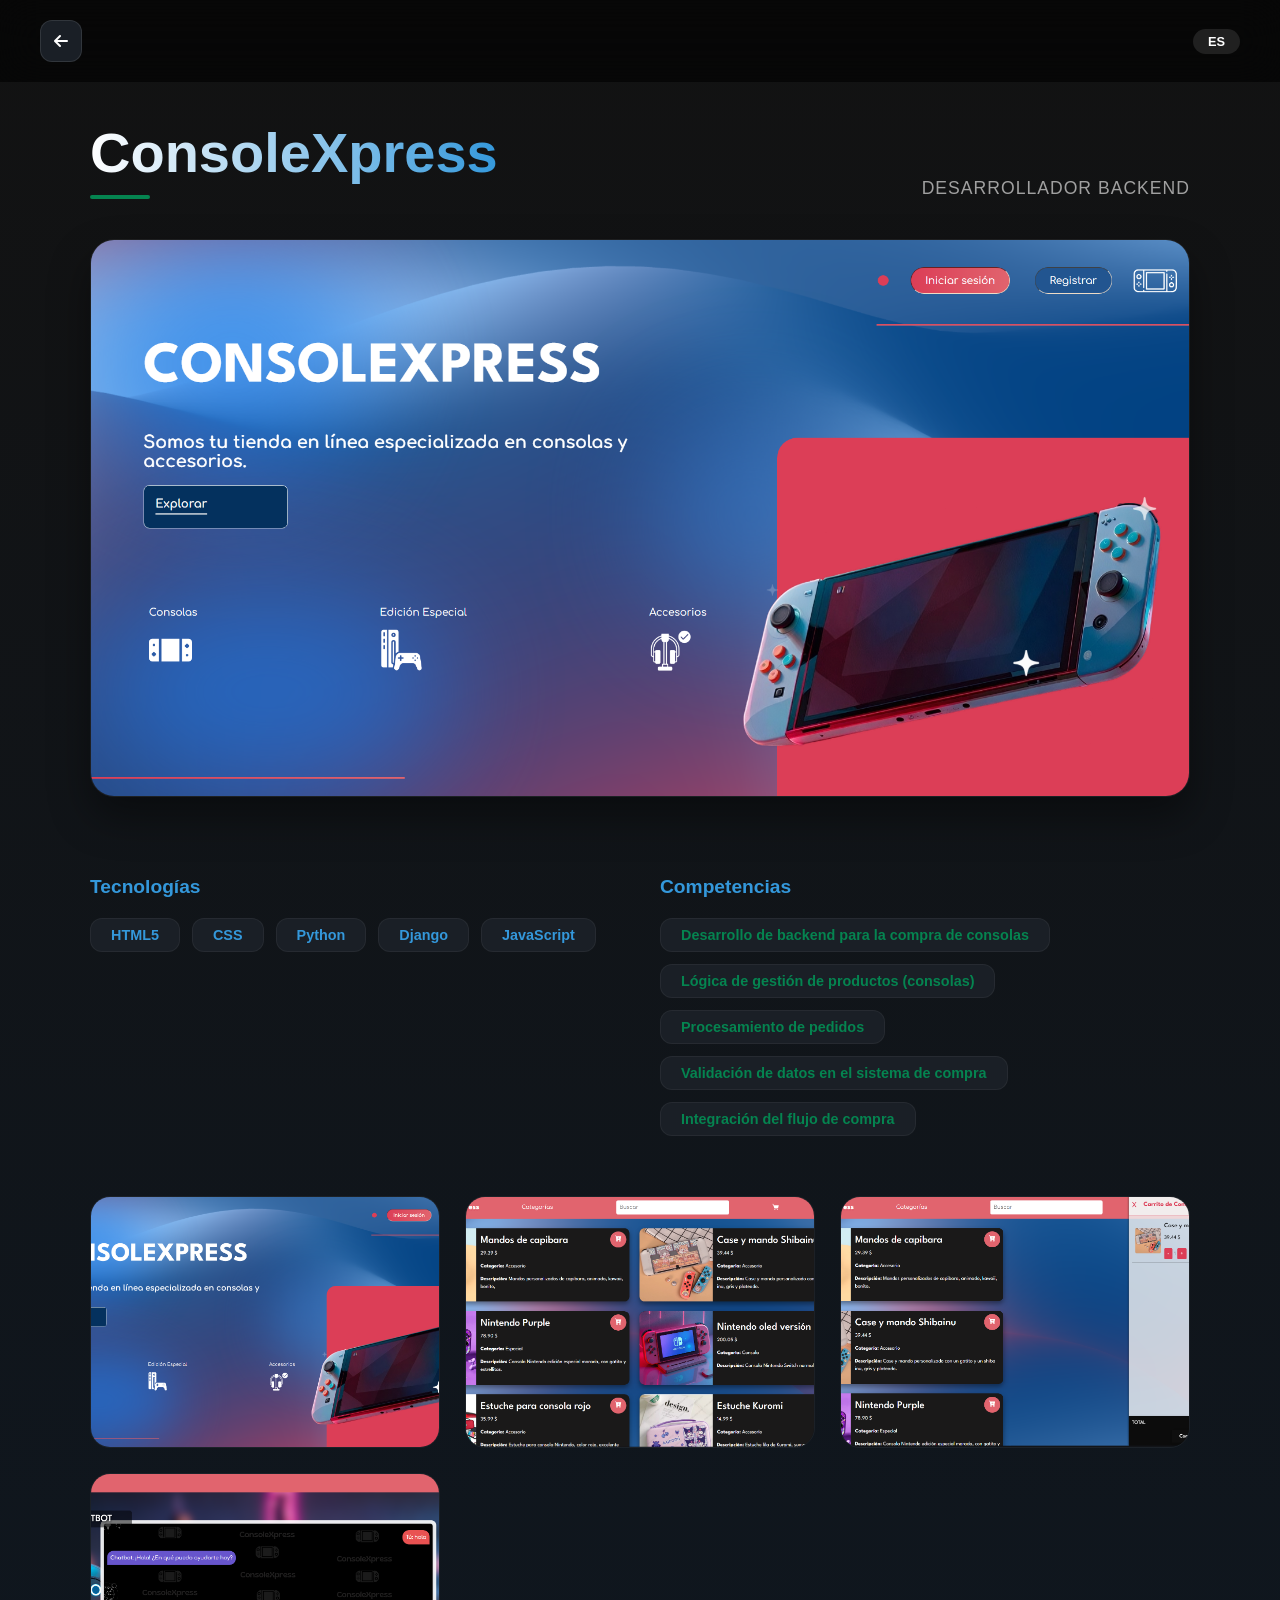
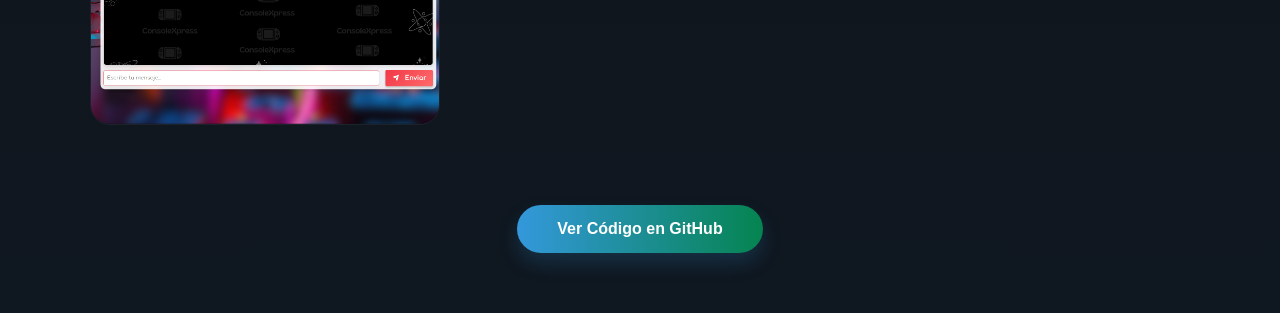
==== proyectos/consolexpress/consolexpress.html @ ab4e5bc3 "Primer commit" ====
<!DOCTYPE html>
<html lang="es">
<head>
    <meta charset="UTF-8">
    <meta name="viewport" content="width=device-width, initial-scale=1.0">
    <title data-es="ConsoleXpress" data-en="ConsoleXpress">ConsoleXpress</title>
    <link rel="stylesheet" href="https://cdnjs.cloudflare.com/ajax/libs/font-awesome/6.0.0/css/all.min.css">
    <link rel="stylesheet" href="/proyectos/estilo-proy.css">
</head>
<body class="dark-theme">

    <header class="navegacion-proyecto">
        <div class="nav-container">
            <a href="../../index.html" class="btn-regresar" title="Volver al portafolio">
                <i class="fas fa-arrow-left"></i>
            </a>
            <div class="logo"><img src="images/logo/logo-verde.svg" alt=""></div>
            <a class="idioma-pill" id="btnIdioma">ES</a>
        </div>
    </header>

    <main class="contenedor-proyecto">
        <header class="proyecto-header">
            <div class="titulo-grupo">
                <h1 class="proyecto-titulo" data-es="ConsoleXpress" data-en="ConsoleXpress">ConsoleXpress</h1>
                <div class="linea-decorativa"></div>
            </div>
            <span class="proyecto-rol" data-es="Desarrollador Backend" data-en="Backend Developer">Backend Developer</span>
        </header>

        <section class="banner-principal">
            <img src="/proyectos/consolexpress/img-portcons.png" alt="Banner Vegánimo" class="img-fluida">
        </section>

        <div class="grid-info">
            <section class="info-seccion">
                <h3 class="subtitulo-proyecto" data-es="Tecnologías" data-en="Technologies">
                    <i class="fas fa-code"></i> Technologies
                </h3>
                <div class="tags-contenedor">
                    <span class="tag">HTML5</span>
                    <span class="tag">CSS</span>
                    <span class="tag">Python</span>
                    <span class="tag">Django</span>
                    <span class="tag">JavaScript</span>
                </div>
            </section>

            <section class="info-seccion">
                <h3 class="subtitulo-proyecto" data-es="Competencias" data-en="Skills">
                    <i class="fas fa-check-circle"></i> Skills
                </h3>
                <div class="tags-contenedor">
                    <span class="tag-alt" data-es="Desarrollo de backend para la compra de consolas" data-en="Backend development for console purchasing">Backend development for console purchasing</span>
                    <span class="tag-alt" data-es="Lógica de gestión de productos (consolas)" data-en="Product management logic (consoles)">Product management logic (consoles)</span>
                    <span class="tag-alt" data-es="Procesamiento de pedidos" data-en="Order processing">Order processing</span>
                    <span class="tag-alt" data-es="Validación de datos en el sistema de compra" data-en="Data validation in the purchasing system">Data validation in the purchasing system</span>
                    <span class="tag-alt" data-es="Integración del flujo de compra" data-en="Purchase flow integration">Purchase flow integration</span>
                </div>
            </section>
        </div>

        <section class="galeria-pruebas">
            <div class="foto-marco"><img src="/proyectos/consolexpress/img-portcons.png" class="img-galeria"></div>
            <div class="foto-marco"><img src="/proyectos/consolexpress/img-pprincipal.png" class="img-galeria"></div>
            <div class="foto-marco"><img src="/proyectos/consolexpress/img-compra.png" class="img-galeria"></div>
            <div class="foto-marco"><img src="/proyectos/consolexpress/img-chatbot.png" class="img-galeria"></div>
        </section>

        <footer class="proyecto-footer">
            <a href="https://github.com/RachellRG29/PrograIII_2024_Semi/tree/ConsoleXpress_Tienda" target="_blank" class="btn-github-premium" data-es="Ver Código en GitHub" data-en="View Code on GitHub">
                <i class="fab fa-github"></i> View Code on GitHub
            </a>
        </footer>
    </main>

    <script src="../../port-idioma.js"></script>
</body>
</html>
---- proyectos/estilo-proy.css ----
:root {
    --primario: #3498DB;
    --secundario: #058450;
    --fondo-oscuro: #0f1720;
    --tarjeta-bg: #1a1f26;
    --texto-principal: #ffffff;
    --texto-secundario: #a0a0a0;
}

body.dark-theme {
    background: linear-gradient(180deg, #121212 0%, var(--fondo-oscuro) 100%);
    font-family: 'Inter', 'Segoe UI', sans-serif;
    color: var(--texto-principal);
    margin: 0;
    padding: 0;
}

/* Navegación Estilo Glassmorphism */
.navegacion-proyecto {
    background-color: rgba(0, 0, 0, 0.6);
    position: fixed;
    width: 100%;
    top: 0;
    z-index: 100;
    padding: 20px 0;
    backdrop-filter: blur(20px);
}

.nav-container {
    max-width: 1200px;
    margin: 0 auto;
    display: flex;
    justify-content: space-between;
    align-items: center;
    padding: 0 20px;
}

.logo{
    margin-left: 20px;
    width: 200px;
    height: auto;
}


.btn-regresar {
    color: white;
    background: var(--tarjeta-bg);
    width: 40px;
    height: 40px;
    display: flex;
    align-items: center;
    justify-content: center;
    border-radius: 12px;
    text-decoration: none;
    transition: 0.3s;
    border: 1px solid rgba(255, 255, 255, 0.1);
}

.btn-regresar:hover {
    background: var(--primario);
    transform: translateX(-5px);
}

.idioma-pill {
    background: rgba(255,255,255,0.1);
    padding: 5px 15px;
    border-radius: 20px;
    cursor: pointer;
    font-size: 0.8rem;
    font-weight: bold;
    transition: 0.3s;
}

.idioma-pill:hover { background: var(--secundario); }

/* Contenedor y Header */
.contenedor-proyecto {
    max-width: 1100px;
    margin: 120px auto 60px;
    padding: 0 20px;
}

.proyecto-header {
    display: flex;
    justify-content: space-between;
    align-items: flex-end;
    margin-bottom: 40px;
}

.proyecto-titulo {
    font-size: 3.5rem;
    margin: 0;
    background: linear-gradient(90deg, #fff, var(--primario));
    -webkit-background-clip: text;
    -webkit-text-fill-color: transparent;
}

.linea-decorativa {
    height: 4px;
    width: 60px;
    background: var(--secundario);
    margin-top: 10px;
    border-radius: 2px;
}

.proyecto-rol {
    color: var(--texto-secundario);
    font-size: 1.1rem;
    letter-spacing: 1px;
    text-transform: uppercase;
}

/* Banner e Imágenes */
.banner-principal {
    border-radius: 24px;
    overflow: hidden;
    box-shadow: 0 20px 40px rgba(0,0,0,0.4);
    margin-bottom: 60px;
    border: 1px solid rgba(255,255,255,0.05);
}

.img-fluida {
    width: 100%;
    display: block;
    transition: transform 0.5s;
}

.banner-principal:hover .img-fluida {
    transform: scale(1.02);
}

/* Grid de Información */
.grid-info {
    display: grid;
    grid-template-columns: 1fr 1fr;
    gap: 40px;
    margin-bottom: 60px;
}

.subtitulo-proyecto {
    font-size: 1.2rem;
    margin-bottom: 20px;
    color: var(--primario);
    display: flex;
    align-items: center;
    gap: 10px;
}

.tags-contenedor {
    display: flex;
    flex-wrap: wrap;
    gap: 12px;
}

.tag, .tag-alt {
    padding: 8px 20px;
    border-radius: 12px;
    font-size: 0.9rem;
    font-weight: 600;
    background: var(--tarjeta-bg);
    border: 1px solid rgba(255,255,255,0.05);
}

.tag { color: var(--primario); }
.tag-alt { color: var(--secundario); }

/* Galería */
.galeria-pruebas {
    display: grid;
    grid-template-columns: repeat(auto-fit, minmax(300px, 1fr));
    gap: 25px;
}

.foto-marco {
    border-radius: 20px;
    overflow: hidden;
    height: 250px;
    border: 1px solid rgba(255,255,255,0.05);
}

.img-galeria {
    width: 100%;
    height: 100%;
    object-fit: cover;
}

/* Footer Botón GitHub */
.proyecto-footer {
    text-align: center;
    margin-top: 80px;
}

.btn-github-premium {
    padding: 15px 40px;
    border-radius: 50px;
    background: linear-gradient(90deg, var(--primario), var(--secundario));
    color: white;
    text-decoration: none;
    font-weight: bold;
    display: inline-flex;
    align-items: center;
    gap: 10px;
    transition: 0.3s;
    box-shadow: 0 10px 20px rgba(52, 152, 219, 0.2);
}

.btn-github-premium:hover {
    transform: translateY(-3px);
    box-shadow: 0 15px 30px rgba(5, 132, 80, 0.3);
}

/* Responsive */
@media (max-width: 768px) {
    .proyecto-titulo { font-size: 2.5rem; }
    .proyecto-header { flex-direction: column; align-items: flex-start; gap: 15px; }
    .grid-info { grid-template-columns: 1fr; }
}
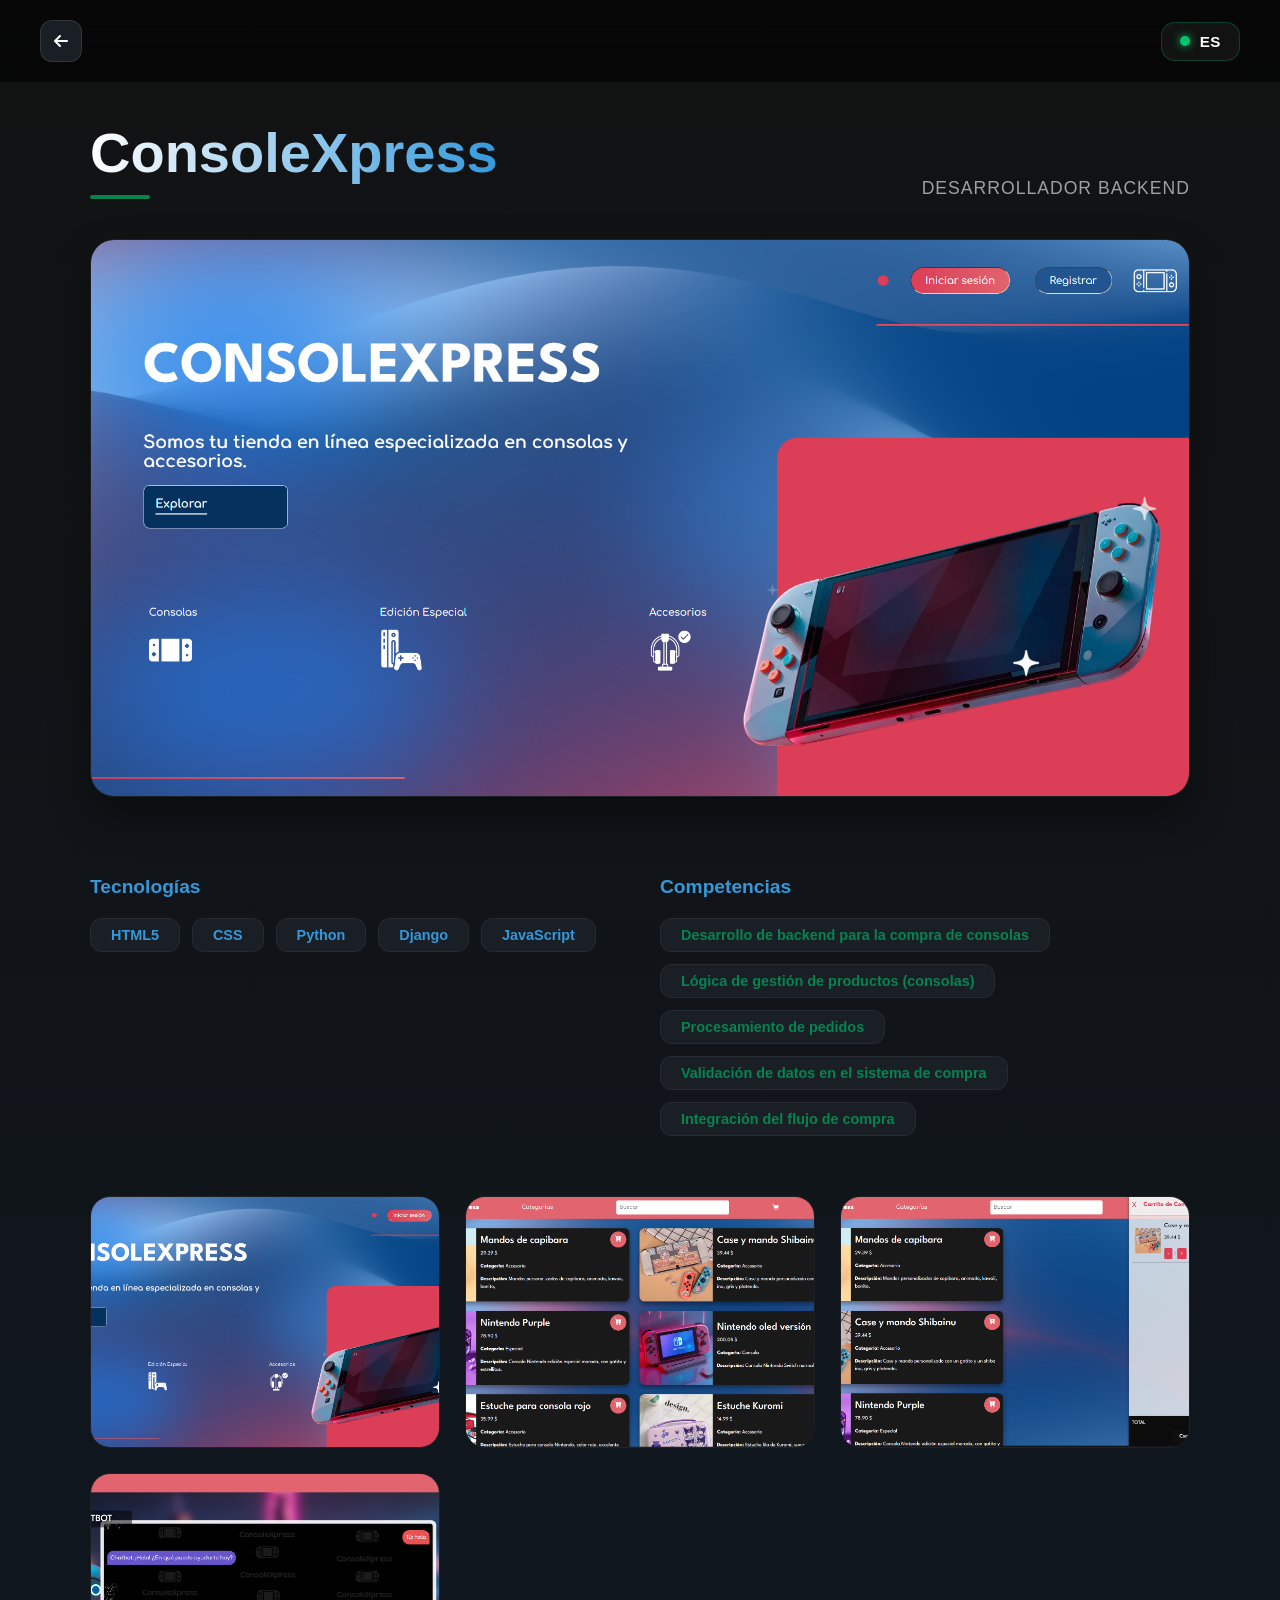
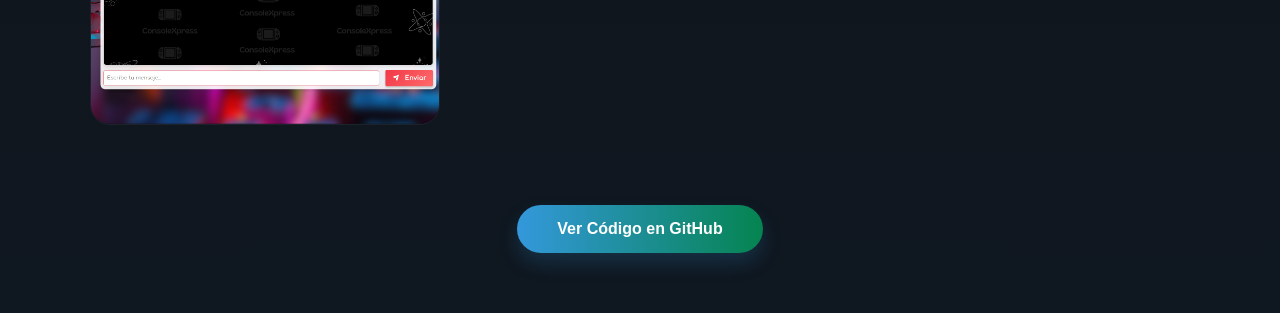
==== commit 26f9f001: "Portafolio en local agreado cada apartado, falta agregar la informacion de testimonios" ====
--- a/proyectos/consolexpress/consolexpress.html
+++ b/proyectos/consolexpress/consolexpress.html
@@ -1,79 +1,163 @@
-<!DOCTYPE html>
+<!doctype html>
 <html lang="es">
-<head>
-    <meta charset="UTF-8">
-    <meta name="viewport" content="width=device-width, initial-scale=1.0">
+  <head>
+    <meta charset="UTF-8" />
+    <meta name="viewport" content="width=device-width, initial-scale=1.0" />
     <title data-es="ConsoleXpress" data-en="ConsoleXpress">ConsoleXpress</title>
-    <link rel="stylesheet" href="https://cdnjs.cloudflare.com/ajax/libs/font-awesome/6.0.0/css/all.min.css">
-    <link rel="stylesheet" href="/proyectos/estilo-proy.css">
-</head>
-<body class="dark-theme">
-
+    <link
+      rel="stylesheet"
+      href="https://cdnjs.cloudflare.com/ajax/libs/font-awesome/6.0.0/css/all.min.css"
+    />
+    <link rel="stylesheet" href="/proyectos/estilo-proy.css" />
+  </head>
+  <body class="dark-theme">
     <header class="navegacion-proyecto">
-        <div class="nav-container">
-            <a href="../../index.html" class="btn-regresar" title="Volver al portafolio">
-                <i class="fas fa-arrow-left"></i>
-            </a>
-            <div class="logo"><img src="images/logo/logo-verde.svg" alt=""></div>
-            <a class="idioma-pill" id="btnIdioma">ES</a>
-        </div>
+      <div class="nav-container">
+        <a
+          href="../../index.html"
+          class="btn-regresar"
+          title="Volver al portafolio"
+        >
+          <i class="fas fa-arrow-left"></i>
+        </a>
+        <div class="logo"><img src="images/logo/logo-verde.svg" alt="" /></div>
+        <!-- boton idioma -->
+        <a class="idioma-pill" id="btnIdioma">
+          <span class="estado-indicador"></span>
+          <span class="idioma-text">ES</span>
+        </a>
+      </div>
     </header>
 
     <main class="contenedor-proyecto">
-        <header class="proyecto-header">
-            <div class="titulo-grupo">
-                <h1 class="proyecto-titulo" data-es="ConsoleXpress" data-en="ConsoleXpress">ConsoleXpress</h1>
-                <div class="linea-decorativa"></div>
-            </div>
-            <span class="proyecto-rol" data-es="Desarrollador Backend" data-en="Backend Developer">Backend Developer</span>
-        </header>
+      <header class="proyecto-header">
+        <div class="titulo-grupo">
+          <h1
+            class="proyecto-titulo"
+            data-es="ConsoleXpress"
+            data-en="ConsoleXpress"
+          >
+            ConsoleXpress
+          </h1>
+          <div class="linea-decorativa"></div>
+        </div>
+        <span
+          class="proyecto-rol"
+          data-es="Desarrollador Backend"
+          data-en="Backend Developer"
+          >Backend Developer</span
+        >
+      </header>
 
-        <section class="banner-principal">
-            <img src="/proyectos/consolexpress/img-portcons.png" alt="Banner Vegánimo" class="img-fluida">
+      <section class="banner-principal">
+        <img
+          src="/proyectos/consolexpress/img-portcons.png"
+          alt="Banner Vegánimo"
+          class="img-fluida"
+        />
+      </section>
+
+      <div class="grid-info">
+        <section class="info-seccion">
+          <h3
+            class="subtitulo-proyecto"
+            data-es="Tecnologías"
+            data-en="Technologies"
+          >
+            <i class="fas fa-code"></i> Technologies
+          </h3>
+          <div class="tags-contenedor">
+            <span class="tag">HTML5</span>
+            <span class="tag">CSS</span>
+            <span class="tag">Python</span>
+            <span class="tag">Django</span>
+            <span class="tag">JavaScript</span>
+          </div>
         </section>
 
-        <div class="grid-info">
-            <section class="info-seccion">
-                <h3 class="subtitulo-proyecto" data-es="Tecnologías" data-en="Technologies">
-                    <i class="fas fa-code"></i> Technologies
-                </h3>
-                <div class="tags-contenedor">
-                    <span class="tag">HTML5</span>
-                    <span class="tag">CSS</span>
-                    <span class="tag">Python</span>
-                    <span class="tag">Django</span>
-                    <span class="tag">JavaScript</span>
-                </div>
-            </section>
+        <section class="info-seccion">
+          <h3
+            class="subtitulo-proyecto"
+            data-es="Competencias"
+            data-en="Skills"
+          >
+            <i class="fas fa-check-circle"></i> Skills
+          </h3>
+          <div class="tags-contenedor">
+            <span
+              class="tag-alt"
+              data-es="Desarrollo de backend para la compra de consolas"
+              data-en="Backend development for console purchasing"
+              >Backend development for console purchasing</span
+            >
+            <span
+              class="tag-alt"
+              data-es="Lógica de gestión de productos (consolas)"
+              data-en="Product management logic (consoles)"
+              >Product management logic (consoles)</span
+            >
+            <span
+              class="tag-alt"
+              data-es="Procesamiento de pedidos"
+              data-en="Order processing"
+              >Order processing</span
+            >
+            <span
+              class="tag-alt"
+              data-es="Validación de datos en el sistema de compra"
+              data-en="Data validation in the purchasing system"
+              >Data validation in the purchasing system</span
+            >
+            <span
+              class="tag-alt"
+              data-es="Integración del flujo de compra"
+              data-en="Purchase flow integration"
+              >Purchase flow integration</span
+            >
+          </div>
+        </section>
+      </div>
 
-            <section class="info-seccion">
-                <h3 class="subtitulo-proyecto" data-es="Competencias" data-en="Skills">
-                    <i class="fas fa-check-circle"></i> Skills
-                </h3>
-                <div class="tags-contenedor">
-                    <span class="tag-alt" data-es="Desarrollo de backend para la compra de consolas" data-en="Backend development for console purchasing">Backend development for console purchasing</span>
-                    <span class="tag-alt" data-es="Lógica de gestión de productos (consolas)" data-en="Product management logic (consoles)">Product management logic (consoles)</span>
-                    <span class="tag-alt" data-es="Procesamiento de pedidos" data-en="Order processing">Order processing</span>
-                    <span class="tag-alt" data-es="Validación de datos en el sistema de compra" data-en="Data validation in the purchasing system">Data validation in the purchasing system</span>
-                    <span class="tag-alt" data-es="Integración del flujo de compra" data-en="Purchase flow integration">Purchase flow integration</span>
-                </div>
-            </section>
+      <section class="galeria-pruebas">
+        <div class="foto-marco">
+          <img
+            src="/proyectos/consolexpress/img-portcons.png"
+            class="img-galeria"
+          />
         </div>
+        <div class="foto-marco">
+          <img
+            src="/proyectos/consolexpress/img-pprincipal.png"
+            class="img-galeria"
+          />
+        </div>
+        <div class="foto-marco">
+          <img
+            src="/proyectos/consolexpress/img-compra.png"
+            class="img-galeria"
+          />
+        </div>
+        <div class="foto-marco">
+          <img
+            src="/proyectos/consolexpress/img-chatbot.png"
+            class="img-galeria"
+          />
+        </div>
+      </section>
 
-        <section class="galeria-pruebas">
-            <div class="foto-marco"><img src="/proyectos/consolexpress/img-portcons.png" class="img-galeria"></div>
-            <div class="foto-marco"><img src="/proyectos/consolexpress/img-pprincipal.png" class="img-galeria"></div>
-            <div class="foto-marco"><img src="/proyectos/consolexpress/img-compra.png" class="img-galeria"></div>
-            <div class="foto-marco"><img src="/proyectos/consolexpress/img-chatbot.png" class="img-galeria"></div>
-        </section>
-
-        <footer class="proyecto-footer">
-            <a href="https://github.com/RachellRG29/PrograIII_2024_Semi/tree/ConsoleXpress_Tienda" target="_blank" class="btn-github-premium" data-es="Ver Código en GitHub" data-en="View Code on GitHub">
-                <i class="fab fa-github"></i> View Code on GitHub
-            </a>
-        </footer>
+      <footer class="proyecto-footer">
+        <a
+          href="https://github.com/RachellRG29/PrograIII_2024_Semi/tree/ConsoleXpress_Tienda"
+          target="_blank"
+          class="btn-github-premium"
+          data-es="Ver Código en GitHub"
+          data-en="View Code on GitHub"
+        >
+          <i class="fab fa-github"></i> View Code on GitHub
+        </a>
+      </footer>
     </main>
 
     <script src="../../port-idioma.js"></script>
-</body>
-</html>+  </body>
+</html>
--- a/proyectos/estilo-proy.css
+++ b/proyectos/estilo-proy.css
@@ -1,217 +1,289 @@
 :root {
-    --primario: #3498DB;
-    --secundario: #058450;
-    --fondo-oscuro: #0f1720;
-    --tarjeta-bg: #1a1f26;
-    --texto-principal: #ffffff;
-    --texto-secundario: #a0a0a0;
+  --primario: #3498db;
+  --secundario: #058450;
+  --fondo-oscuro: #0f1720;
+  --tarjeta-bg: #1a1f26;
+  --texto-principal: #ffffff;
+  --texto-secundario: #a0a0a0;
 }
 
 body.dark-theme {
-    background: linear-gradient(180deg, #121212 0%, var(--fondo-oscuro) 100%);
-    font-family: 'Inter', 'Segoe UI', sans-serif;
-    color: var(--texto-principal);
-    margin: 0;
-    padding: 0;
+  background: linear-gradient(180deg, #121212 0%, var(--fondo-oscuro) 100%);
+  font-family: "Inter", "Segoe UI", sans-serif;
+  color: var(--texto-principal);
+  margin: 0;
+  padding: 0;
 }
 
 /* Navegación Estilo Glassmorphism */
 .navegacion-proyecto {
-    background-color: rgba(0, 0, 0, 0.6);
-    position: fixed;
-    width: 100%;
-    top: 0;
-    z-index: 100;
-    padding: 20px 0;
-    backdrop-filter: blur(20px);
+  background-color: rgba(0, 0, 0, 0.6);
+  position: fixed;
+  width: 100%;
+  top: 0;
+  z-index: 100;
+  padding: 20px 0;
+  backdrop-filter: blur(20px);
 }
 
 .nav-container {
-    max-width: 1200px;
-    margin: 0 auto;
-    display: flex;
-    justify-content: space-between;
-    align-items: center;
-    padding: 0 20px;
-}
-
-.logo{
-    margin-left: 20px;
-    width: 200px;
-    height: auto;
-}
-
+  max-width: 1200px;
+  margin: 0 auto;
+  display: flex;
+  justify-content: space-between;
+  align-items: center;
+  padding: 0 20px;
+}
+
+.logo {
+  margin-left: 20px;
+  width: 200px;
+  height: auto;
+}
 
 .btn-regresar {
-    color: white;
-    background: var(--tarjeta-bg);
-    width: 40px;
-    height: 40px;
-    display: flex;
-    align-items: center;
-    justify-content: center;
-    border-radius: 12px;
-    text-decoration: none;
-    transition: 0.3s;
-    border: 1px solid rgba(255, 255, 255, 0.1);
+  color: white;
+  background: var(--tarjeta-bg);
+  width: 40px;
+  height: 40px;
+  display: flex;
+  align-items: center;
+  justify-content: center;
+  border-radius: 12px;
+  text-decoration: none;
+  transition: 0.3s;
+  border: 1px solid rgba(255, 255, 255, 0.1);
 }
 
 .btn-regresar:hover {
-    background: var(--primario);
-    transform: translateX(-5px);
-}
-
+  background: var(--primario);
+  transform: translateX(-5px);
+}
+
+/*boton ingles/español*/
 .idioma-pill {
-    background: rgba(255,255,255,0.1);
-    padding: 5px 15px;
-    border-radius: 20px;
-    cursor: pointer;
-    font-size: 0.8rem;
-    font-weight: bold;
-    transition: 0.3s;
-}
-
-.idioma-pill:hover { background: var(--secundario); }
-
+  display: inline-flex;
+  align-items: center;
+  gap: 10px;
+
+  padding: 10px 18px;
+
+  background: rgba(255, 255, 255, 0.06);
+  border: 1px solid rgba(5, 132, 80, 0.4);
+
+  border-radius: 14px;
+
+  color: #fff;
+  text-decoration: none;
+  font-weight: 600;
+  font-size: 0.95rem;
+  letter-spacing: 0.5px;
+
+  cursor: pointer;
+
+  backdrop-filter: blur(10px);
+
+  transition:
+    transform 0.3s ease,
+    border-color 0.3s ease,
+    box-shadow 0.3s ease,
+    background 0.3s ease;
+
+  position: relative;
+  overflow: hidden;
+}
+
+/* Glow */
+.idioma-pill::before {
+  content: "";
+
+  position: absolute;
+  inset: 0;
+
+  background: linear-gradient(
+    90deg,
+    rgba(52, 152, 219, 0.15),
+    rgba(5, 132, 80, 0.15)
+  );
+
+  opacity: 0;
+  transition: 0.3s;
+}
+
+.estado-indicador {
+  width: 10px;
+  height: 10px;
+  border-radius: 50%;
+  background: #05c46b;
+  box-shadow: 0 0 10px #05c46b;
+}
+/* Español */
+.estado-indicador.es {
+  background: #05c46b;
+  box-shadow: 0 0 10px #05c46b;
+}
+
+/* Inglés */
+.estado-indicador.en {
+  background: #3498db;
+  box-shadow: 0 0 10px #3498db;
+}
+
+.idioma-pill:active {
+  background-color: #05a261;
+}
 /* Contenedor y Header */
 .contenedor-proyecto {
-    max-width: 1100px;
-    margin: 120px auto 60px;
-    padding: 0 20px;
+  max-width: 1100px;
+  margin: 120px auto 60px;
+  padding: 0 20px;
 }
 
 .proyecto-header {
-    display: flex;
-    justify-content: space-between;
-    align-items: flex-end;
-    margin-bottom: 40px;
+  display: flex;
+  justify-content: space-between;
+  align-items: flex-end;
+  margin-bottom: 40px;
 }
 
 .proyecto-titulo {
-    font-size: 3.5rem;
-    margin: 0;
-    background: linear-gradient(90deg, #fff, var(--primario));
-    -webkit-background-clip: text;
-    -webkit-text-fill-color: transparent;
+  font-size: 3.5rem;
+  margin: 0;
+  background: linear-gradient(90deg, #fff, var(--primario));
+  -webkit-background-clip: text;
+  -webkit-text-fill-color: transparent;
 }
 
 .linea-decorativa {
-    height: 4px;
-    width: 60px;
-    background: var(--secundario);
-    margin-top: 10px;
-    border-radius: 2px;
+  height: 4px;
+  width: 60px;
+  background: var(--secundario);
+  margin-top: 10px;
+  border-radius: 2px;
 }
 
 .proyecto-rol {
-    color: var(--texto-secundario);
-    font-size: 1.1rem;
-    letter-spacing: 1px;
-    text-transform: uppercase;
+  color: var(--texto-secundario);
+  font-size: 1.1rem;
+  letter-spacing: 1px;
+  text-transform: uppercase;
 }
 
 /* Banner e Imágenes */
 .banner-principal {
-    border-radius: 24px;
-    overflow: hidden;
-    box-shadow: 0 20px 40px rgba(0,0,0,0.4);
-    margin-bottom: 60px;
-    border: 1px solid rgba(255,255,255,0.05);
+  border-radius: 24px;
+  overflow: hidden;
+  box-shadow: 0 20px 40px rgba(0, 0, 0, 0.4);
+  margin-bottom: 60px;
+  border: 1px solid rgba(255, 255, 255, 0.05);
 }
 
 .img-fluida {
-    width: 100%;
-    display: block;
-    transition: transform 0.5s;
+  width: 100%;
+  display: block;
+  transition: transform 0.5s;
 }
 
 .banner-principal:hover .img-fluida {
-    transform: scale(1.02);
+  transform: scale(1.02);
 }
 
 /* Grid de Información */
 .grid-info {
-    display: grid;
-    grid-template-columns: 1fr 1fr;
-    gap: 40px;
-    margin-bottom: 60px;
+  display: grid;
+  grid-template-columns: 1fr 1fr;
+  gap: 40px;
+  margin-bottom: 60px;
 }
 
 .subtitulo-proyecto {
-    font-size: 1.2rem;
-    margin-bottom: 20px;
-    color: var(--primario);
-    display: flex;
-    align-items: center;
-    gap: 10px;
+  font-size: 1.2rem;
+  margin-bottom: 20px;
+  color: var(--primario);
+  display: flex;
+  align-items: center;
+  gap: 10px;
 }
 
 .tags-contenedor {
-    display: flex;
-    flex-wrap: wrap;
-    gap: 12px;
-}
-
-.tag, .tag-alt {
-    padding: 8px 20px;
-    border-radius: 12px;
-    font-size: 0.9rem;
-    font-weight: 600;
-    background: var(--tarjeta-bg);
-    border: 1px solid rgba(255,255,255,0.05);
-}
-
-.tag { color: var(--primario); }
-.tag-alt { color: var(--secundario); }
+  display: flex;
+  flex-wrap: wrap;
+  gap: 12px;
+}
+
+.tag,
+.tag-alt {
+  padding: 8px 20px;
+  border-radius: 12px;
+  font-size: 0.9rem;
+  font-weight: 600;
+  background: var(--tarjeta-bg);
+  border: 1px solid rgba(255, 255, 255, 0.05);
+}
+
+.tag {
+  color: var(--primario);
+}
+.tag-alt {
+  color: var(--secundario);
+}
 
 /* Galería */
 .galeria-pruebas {
-    display: grid;
-    grid-template-columns: repeat(auto-fit, minmax(300px, 1fr));
-    gap: 25px;
+  display: grid;
+  grid-template-columns: repeat(auto-fit, minmax(300px, 1fr));
+  gap: 25px;
 }
 
 .foto-marco {
-    border-radius: 20px;
-    overflow: hidden;
-    height: 250px;
-    border: 1px solid rgba(255,255,255,0.05);
+  border-radius: 20px;
+  overflow: hidden;
+  height: 250px;
+  border: 1px solid rgba(255, 255, 255, 0.05);
 }
 
 .img-galeria {
-    width: 100%;
-    height: 100%;
-    object-fit: cover;
+  width: 100%;
+  height: 100%;
+  object-fit: cover;
 }
 
 /* Footer Botón GitHub */
 .proyecto-footer {
-    text-align: center;
-    margin-top: 80px;
+  text-align: center;
+  margin-top: 80px;
 }
 
 .btn-github-premium {
-    padding: 15px 40px;
-    border-radius: 50px;
-    background: linear-gradient(90deg, var(--primario), var(--secundario));
-    color: white;
-    text-decoration: none;
-    font-weight: bold;
-    display: inline-flex;
-    align-items: center;
-    gap: 10px;
-    transition: 0.3s;
-    box-shadow: 0 10px 20px rgba(52, 152, 219, 0.2);
+  padding: 15px 40px;
+  border-radius: 50px;
+  background: linear-gradient(90deg, var(--primario), var(--secundario));
+  color: white;
+  text-decoration: none;
+  font-weight: bold;
+  display: inline-flex;
+  align-items: center;
+  gap: 10px;
+  transition: 0.3s;
+  box-shadow: 0 10px 20px rgba(52, 152, 219, 0.2);
 }
 
 .btn-github-premium:hover {
-    transform: translateY(-3px);
-    box-shadow: 0 15px 30px rgba(5, 132, 80, 0.3);
+  transform: translateY(-3px);
+  box-shadow: 0 15px 30px rgba(5, 132, 80, 0.3);
 }
 
 /* Responsive */
 @media (max-width: 768px) {
-    .proyecto-titulo { font-size: 2.5rem; }
-    .proyecto-header { flex-direction: column; align-items: flex-start; gap: 15px; }
-    .grid-info { grid-template-columns: 1fr; }
-}
+  .proyecto-titulo {
+    font-size: 2.5rem;
+  }
+  .proyecto-header {
+    flex-direction: column;
+    align-items: flex-start;
+    gap: 15px;
+  }
+  .grid-info {
+    grid-template-columns: 1fr;
+  }
+}
